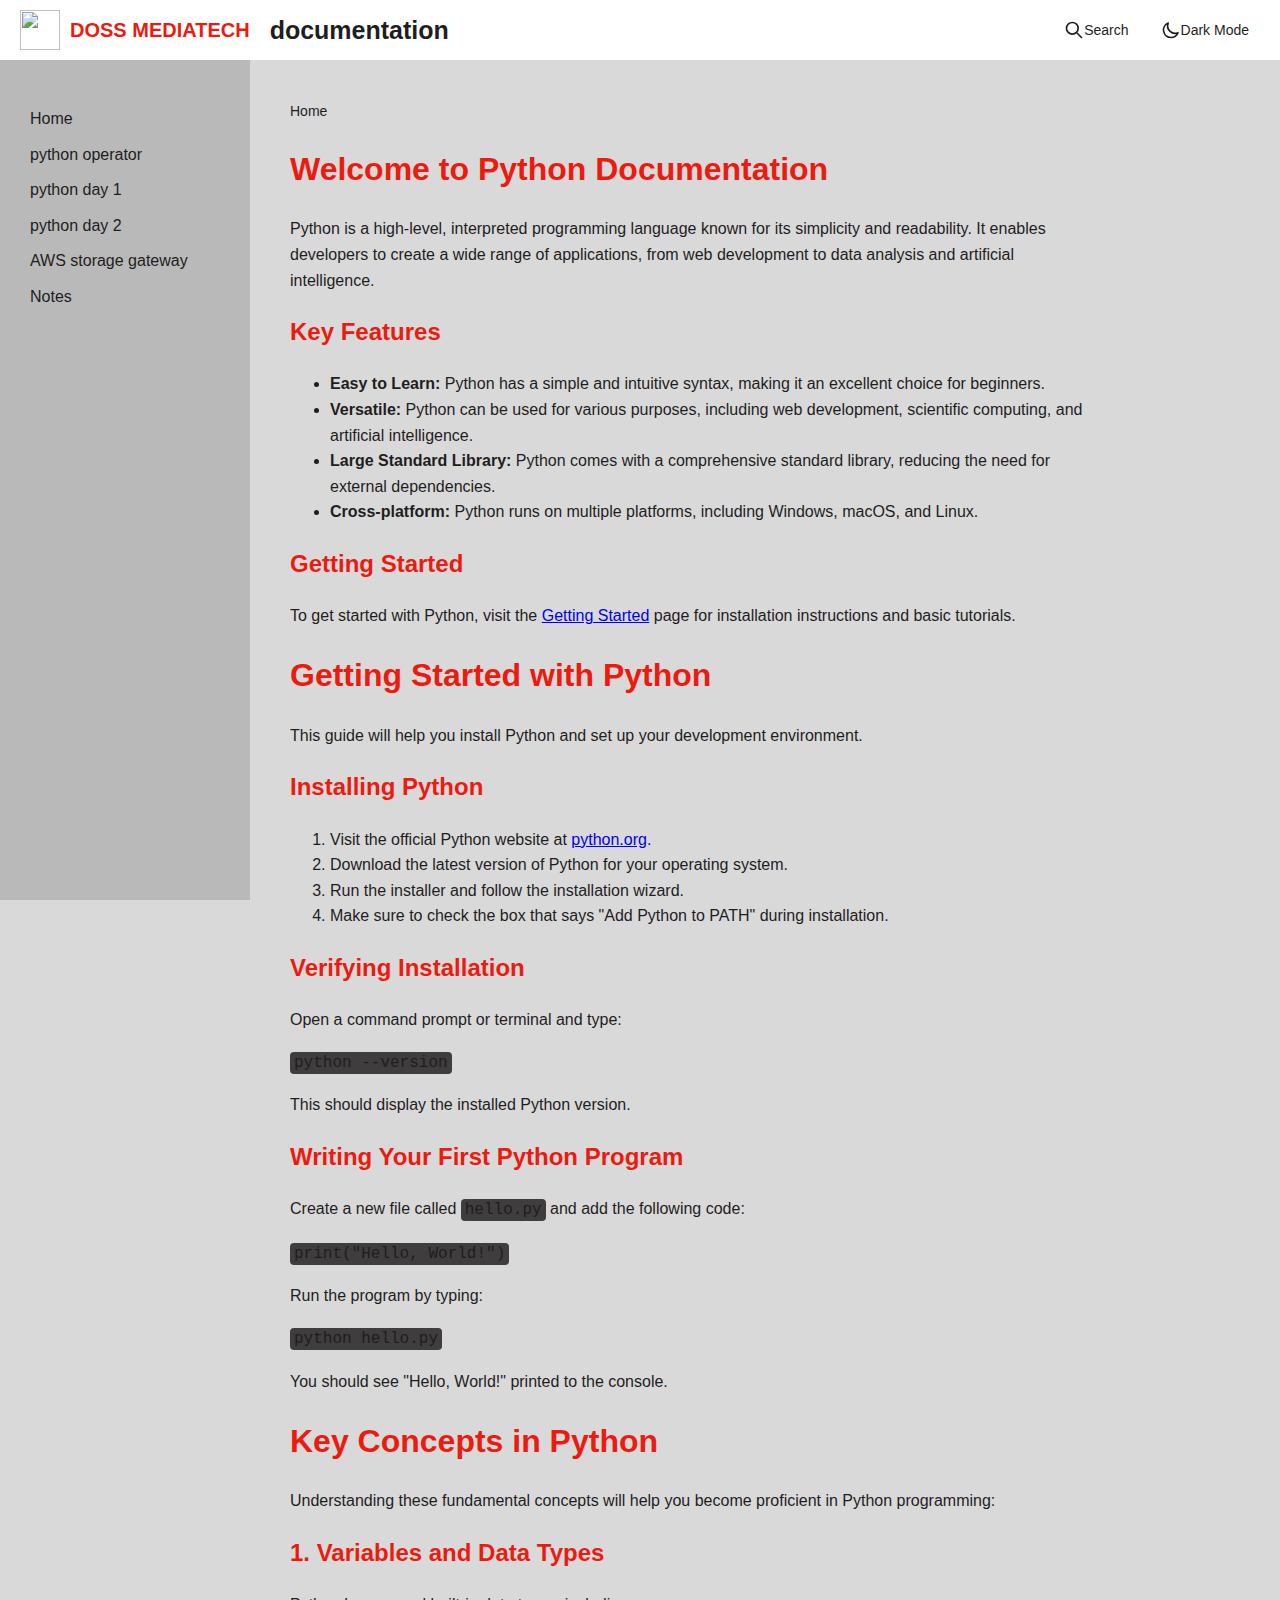
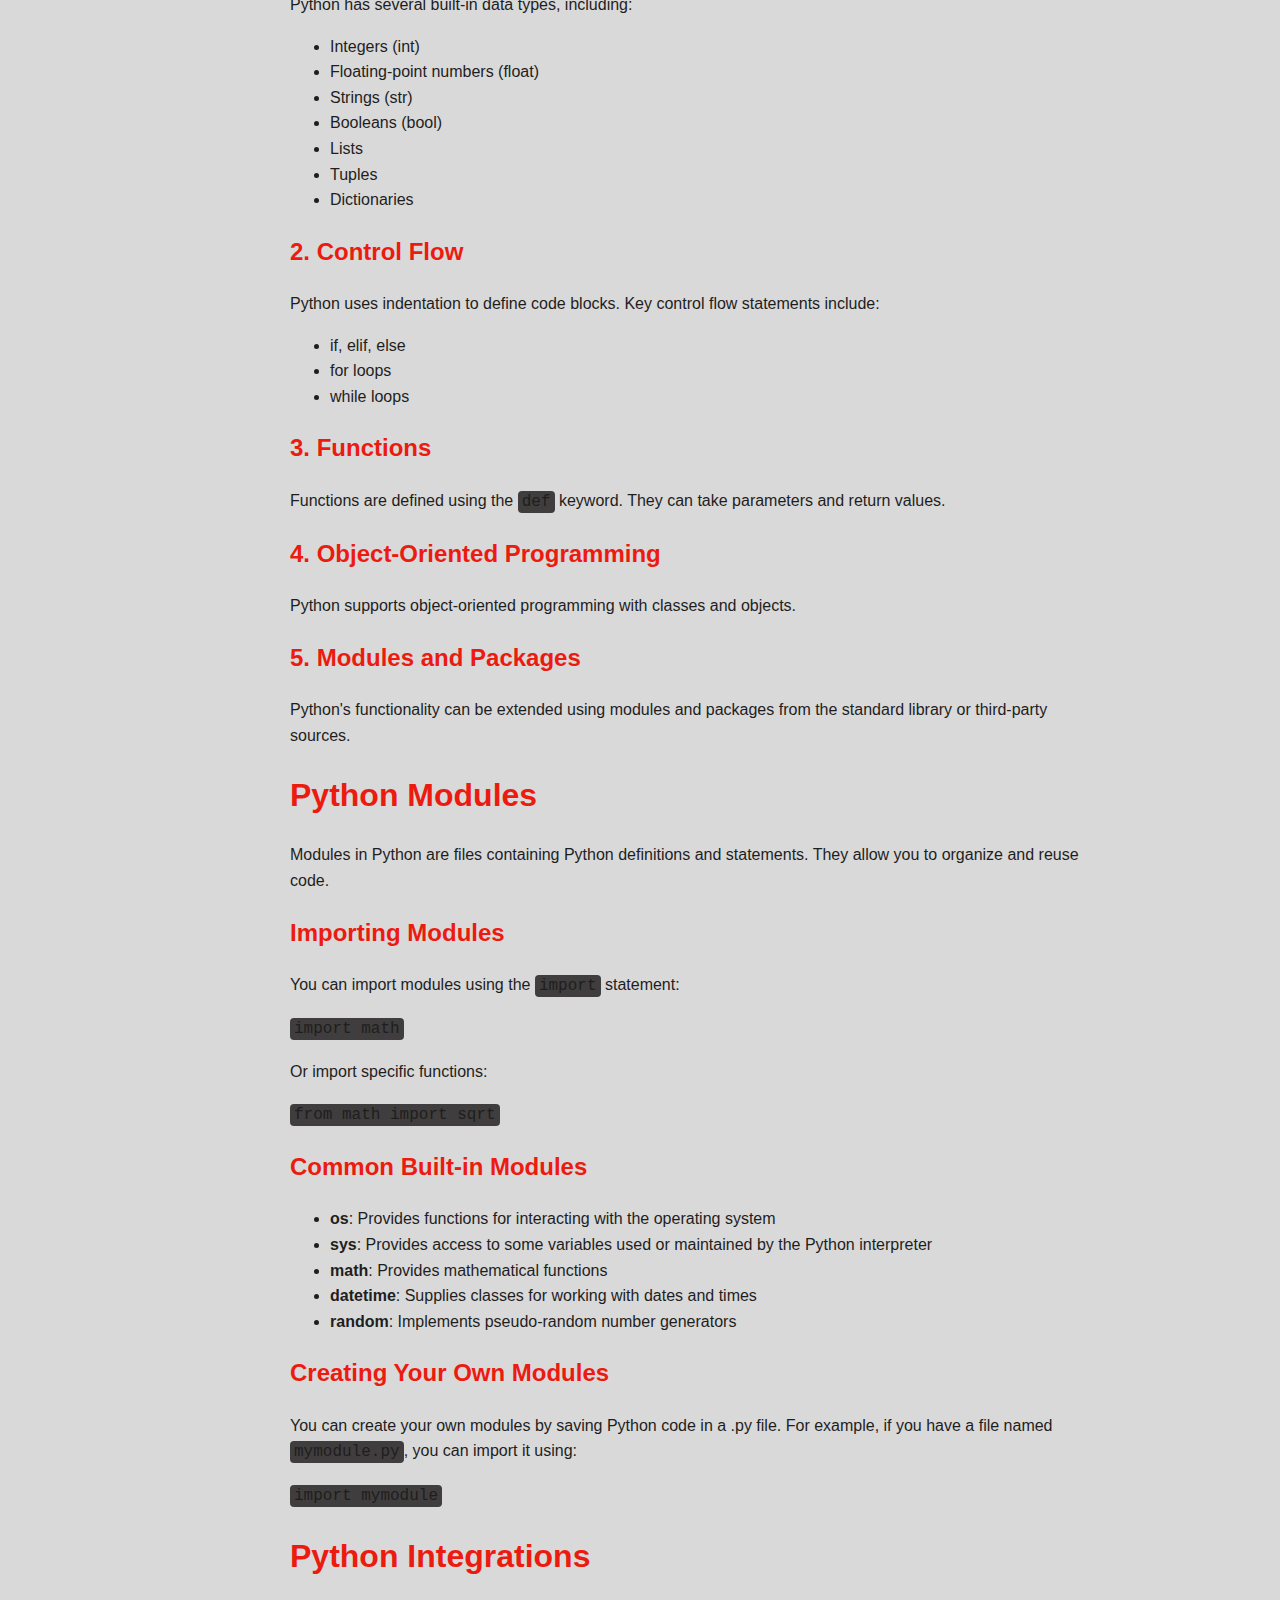
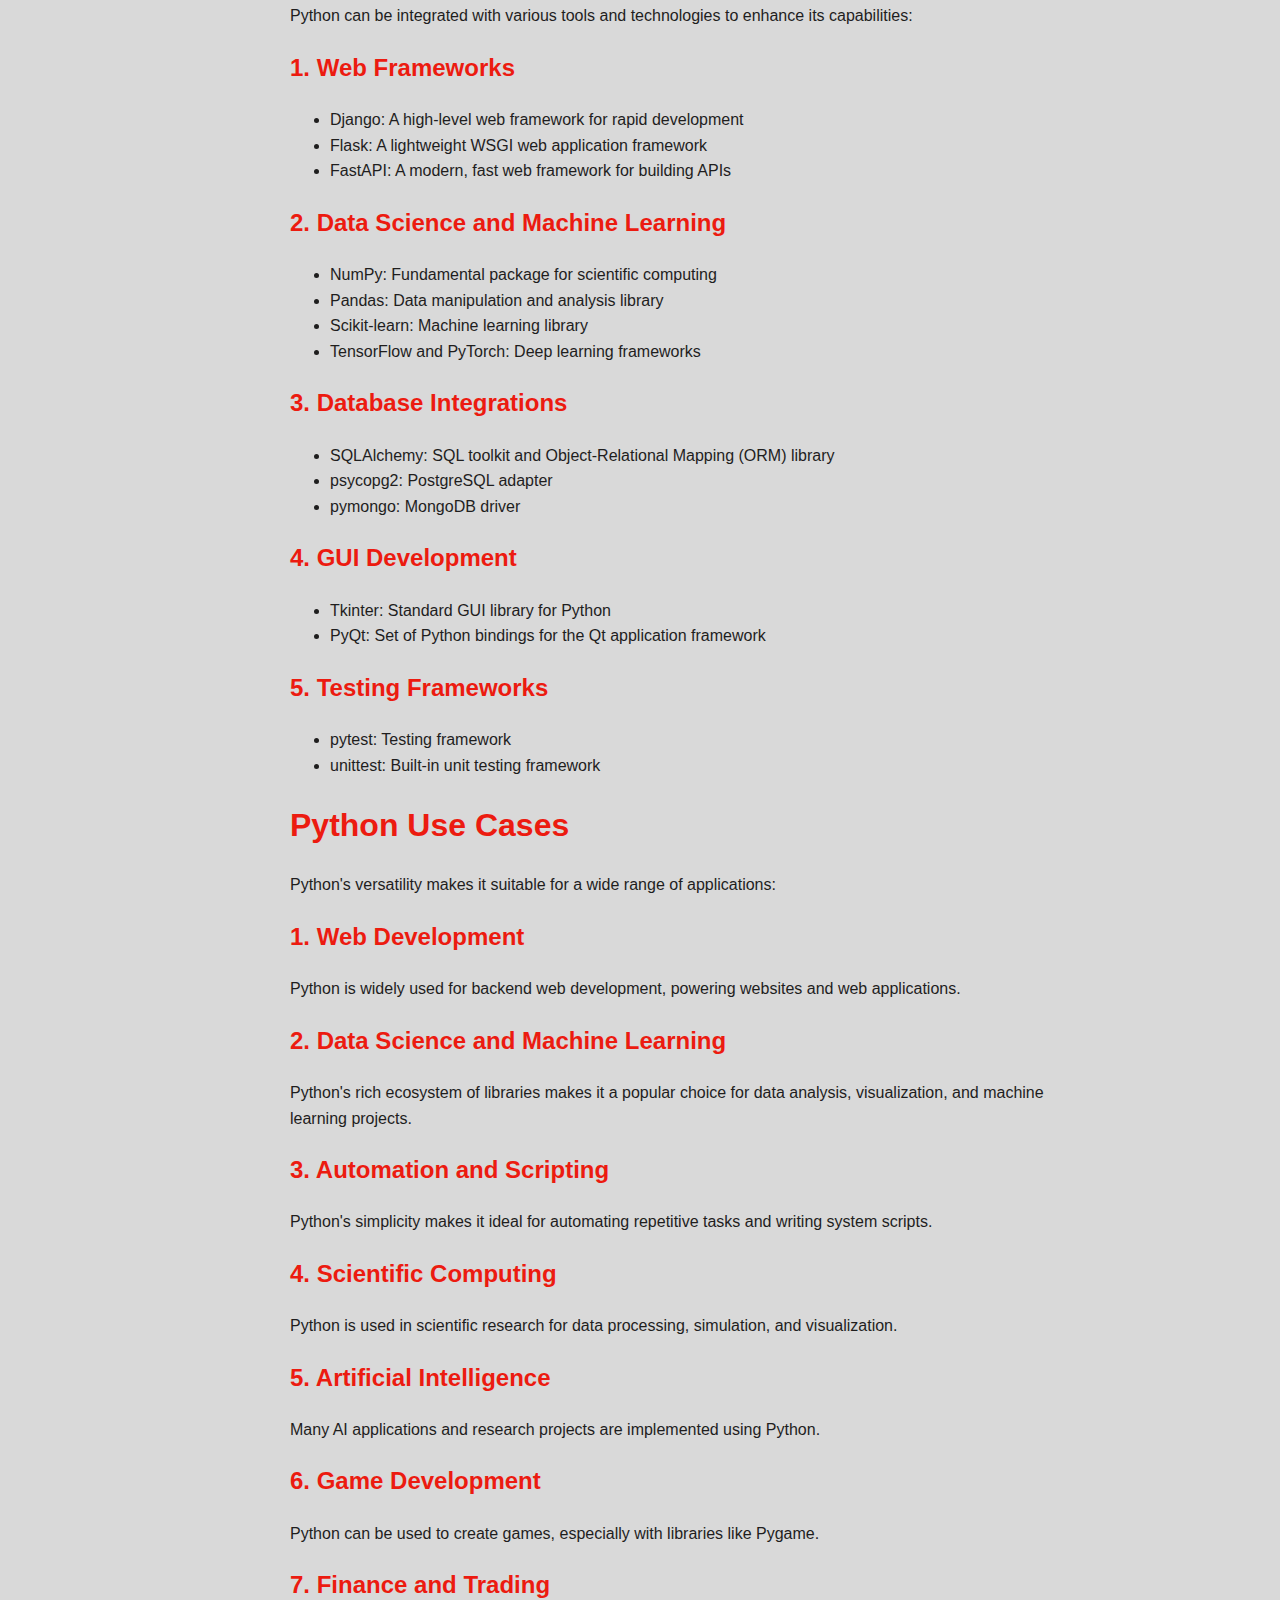
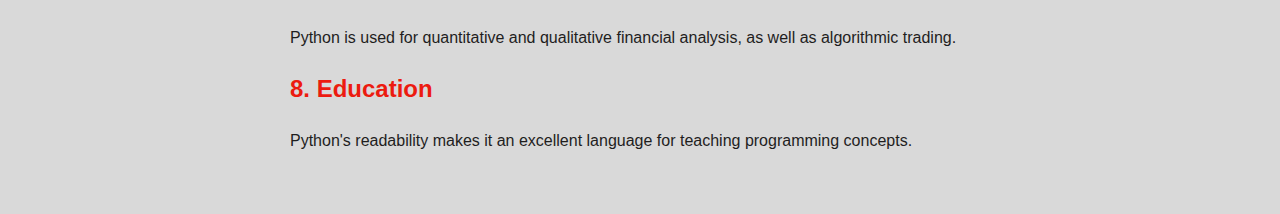
==== doss-docs.html @ 953afba4 "Create doss-docs.html" ====
<!DOCTYPE html>
<html lang="en">
<head>
    <meta charset="UTF-8">
    <meta name="viewport" content="width=device-width, initial-scale=1.0">
    <title>Doss Documentation</title>
    <style>
        :root {
            --primary-color: #ec1b10;
            --background-color: #d9d9d9;
            --text-color: #1f1e1e;
            --sidebar-background: #b9b9b9;
            --faizan-color: #ffffff;
            --sidebar-width: 250px;
            --nav-height: 60px;
            --button-color: #c70a0a;
            --button-hover-color: #45a049;
        }

        .dark-mode {
            --primary-color: #d80e00;
            --background-color: #1a1a1a;
            --text-color: #f0f0f0;
            --sidebar-background: #2a2a2a;
            --faizan-color: #000;
        }

        body {
            font-family: -apple-system, BlinkMacSystemFont, 'Segoe UI', Roboto, Oxygen, Ubuntu, Cantarell, 'Open Sans', 'Helvetica Neue', sans-serif;
            margin: 0;
            padding: 0;
            display: flex;
            color: var(--text-color);
            background-color: var(--background-color);
            line-height: 1.6;
        }

        .sidebar {
            width: var(--sidebar-width);
            height: calc(100vh - var(--nav-height));
            position: fixed;
            top: var(--nav-height);
            left: 0;
            background-color: var(--sidebar-background);
            padding: 30px;
            box-sizing: border-box;
            overflow-y: auto;
        }

        .sidebar::-webkit-scrollbar {
            width: 8px;
        }

        .sidebar::-webkit-scrollbar-track {
            background: var(--sidebar-background);
        }

        .sidebar::-webkit-scrollbar-thumb {
            background-color: var(--primary-color);
            border-radius: 4px;
        }

        .logo {
            font-size: 24px;
            font-weight: bold;
            margin-bottom: 20px;
            color: var(--primary-color);
        }

        .nav-links {
            list-style-type: none;
            padding: 0;
        }

        .nav-links li {
            margin-bottom: 10px;
        }

        .nav-links a {
            text-decoration: none;
            color: var(--text-color);
        }

        .main-content {
            margin-left: var(--sidebar-width);
            margin-top: var(--nav-height);
            padding: 40px;
            max-width: 800px;
        }

        h1, h2, h3 {
            color: var(--primary-color);
        }

        code {
            background-color: #3f3d3d;
            padding: 2px 4px;
            border-radius: 4px;
            font-family: 'Courier New', Courier, monospace;
        }

        .search-results {
            margin-top: 20px;
        }

        .search-result {
            margin-bottom: 10px;
            padding: 10px;
            background-color: var(--sidebar-background);
            border-radius: 4px;
        }

        .search-result h3 {
            margin: 0 0 5px 0;
        }

        .search-result p {
            margin: 0;
        }

        .navbar {
            position: fixed;
            top: 0;
            left: 0;
            right: 0;
            height: var(--nav-height);
            background-color: var(--faizan-color);
            display: flex;
            align-items: center;
            padding: 0 20px;
            z-index: 1000;
        }

        .navbar-brand {
            font-size: 20px;
            font-weight: bold;
            color: var(--primary-color);
            text-decoration: none;
            display: flex;
            align-items: center;
        }

        .navbar-logo {
            width: 40px;
            height: 40px;
            margin-right: 10px;
        }

        .navbar-topic {
            color: var(--text-color);
            font-size: 25px;
            font-weight: 600;
            margin: 0 0 0 20px;
        }

        .navbar-buttons {
            margin-left: auto;
            display: flex;
            gap: 10px;
        }

        .btn {
            background-color: transparent;
            border: 1px solid var(--faizan-color);
            color: var(--text-color);
            padding: 5px 10px;
            border-radius: 4px;
            cursor: pointer;
            font-size: 14px;
            display: flex;
            align-items: center;
        }

        .btn:hover {
            background-color: var(--background-color);
            color: var(--primary-color);
        }

        .btn svg {
            width: 20px;
            height: 20px;
        }

        .search-container {
            display: flex;
            align-items: center;
        }

        #search-input {
            display: none;
            width: 0;
            padding: 5px;
            border: none;
            border-radius: 4px;
            font-size: 14px;
            transition: width 0.3s ease-in-out;
            background-color: var(--background-color);
            color: var(--text-color);
        }

        #search-input.active {
            display: block;
            width: 200px;
            margin-right: 10px;
        }

        .breadcrumbs {
            margin-bottom: 20px;
            font-size: 14px;
        }

        .breadcrumbs a {
            color: var(--primary-color);
            text-decoration: none;
        }

        .breadcrumbs a:hover {
            text-decoration: underline;
        }

        /* New styles for Notes page */
        .notes-container {
            display: grid;
            grid-template-columns: repeat(auto-fill, minmax(200px, 1fr));
            gap: 20px;
        }

        .note-item {
            background-color: var(--sidebar-background);
            border-radius: 4px;
            padding: 15px;
            cursor: pointer;
            transition: background-color 0.3s;
        }

        .note-item:hover {
            background-color: var(--primary-color);
            color: var(--background-color);
        }

        .note-item h3 {
            margin: 0 0 10px 0;
            font-size: 16px;
        }

        .note-item p {
            margin: 0;
            font-size: 14px;
        }

        .back-button {
            display: inline-block;
            margin-bottom: 20px;
            padding: 5px 10px;
            background-color: var(--primary-color);
            color: var(--background-color);
            text-decoration: none;
            border-radius: 4px;
            font-size: 14px;
        }

        .back-button:hover {
            background-color: var(--background-color);
            color: var(--primary-color);
        }

        .drive-container {
            display: flex;
            flex-direction: column;
            gap: 20px;
        }

        .drive-header {
            display: flex;
            justify-content: space-between;
            align-items: center;
        }

        .upload-btn {
            background-color: var(--primary-color);
            color: var(--background-color);
            border: none;
            padding: 10px 20px;
            border-radius: 4px;
            cursor: pointer;
            font-size: 14px;
        }

        .upload-btn:hover {
            opacity: 0.9;
        }

        .file-list {
            display: grid;
            grid-template-columns: repeat(auto-fill, minmax(200px, 1fr));
            gap: 20px;
        }

        .file-item {
            background-color: var(--sidebar-background);
            border-radius: 4px;
            padding: 15px;
            cursor: pointer;
            transition: background-color 0.3s;
            display: flex;
            flex-direction: column;
            align-items: center;
            text-align: center;
        }

        .file-item:hover {
            background-color: var(--primary-color);
            color: var(--background-color);
        }

        .file-icon {
            font-size: 40px;
            margin-bottom: 10px;
        }

        .file-name {
            font-weight: bold;
            margin-bottom: 5px;
        }

        .file-info {
            font-size: 12px;
            color: var(--text-color);
        }

        .folder-structure {
            margin-bottom: 20px;
        }

        .folder {
            margin-bottom: 10px;
        }

        .folder-name {
            font-weight: bold;
            cursor: pointer;
        }

        .folder-content {
            margin-left: 20px;
            display: none;
        }

        .folder.open .folder-content {
            display: block;
        }
        .imageaws1{
            width: 800px;
        }
        .python-content {
            max-width: 800px;
            margin: 0 auto;
            padding: 20px;
        }

        .code-example {
            margin-bottom: 40px;
            background: var(--sidebar-background);
            border-radius: 8px;
            padding: 20px;
            background-color: var(--sidebar-background);


        }

        .code-block {
            background: #1e1e1e;
            border-radius: 6px;
            padding: 15px;
            margin: 15px 0;
            overflow-x: auto;
        }

        .code-block pre {
            margin: 0;
            color: #fff;
            font-family: 'Courier New', Courier, monospace;
        }

        .code-block code {
            color: #fff;
            background: transparent;
            padding: 0;
        }

        .explanation {
            margin-top: 15px;
        }

        .explanation p {
            margin-top: 0;
        }

        .explanation ul {
            margin-top: 10px;
        }

        .explanation li {
            margin-bottom: 5px;
        }

        .explanation code {
            background: #1e1e1e;
            color: #fff;
            padding: 2px 6px;
            border-radius: 4px;
        }
        .note {
            background: rgba(255, 65, 7, 0.1);
            border-left: 4px solid #fd2323;
            padding: 15px;
            margin-top: 15px;
            border-radius: 4px;
        }

        .note p {
            margin: 0;
            color: var(--text-color);
        }

        .note strong {
            color:var(--primary-color);
        }
        .warning-note {
            background: rgba(255, 87, 34, 0.1);
            border-left: 4px solid #ff5722;
            padding: 15px;
            margin-bottom: 20px;
            border-radius: 4px;
        }

        .warning-note p {
            margin: 0;
            color: var(--text-color);
        }
        .container {
            max-width: 800px;
            margin: 0 auto;
        }

        h1 {
            color: var(--primary-color);
        }

        .input-group {
            display: flex;
            gap: 20px;
            margin-bottom: 20px;
        }

        .input-group label {
            display: block;
            margin-bottom: 5px;
        }

        input[type="number"] {
            width: 100px;
            padding: 5px;
            border: 1px solid var(--sidebar-background);
            border-radius: 4px;
            background-color: var(--background-color);
            color: var(--text-color);
        }

        table {
            width: 100%;
            border-collapse: collapse;
            margin-bottom: 20px;
        }

        th, td {
            border: 1px solid var(--sidebar-background);
            padding: 10px;
            text-align: left;
        }

        th {
            background-color: var(--sidebar-background);
        }

        button {
            background-color: var(--button-color);
            color: white;
            border: none;
            padding: 5px 10px;
            border-radius: 4px;
            cursor: pointer;
        }

        button:hover {
            background-color: var(--button-hover-color);
        }


    </style>
</head>
<body>
    <nav class="navbar">
        <a href="#" class="navbar-brand" id="refresh-link">
            <img src="https://media.licdn.com/dms/image/v2/D4E0BAQHrIyFNvHS6Uw/company-logo_200_200/company-logo_200_200/0/1716388167511/doss_in_logo?e=1740009600&v=beta&t=uHuD0vAGPG1gei7bbekzuvDYJOidBKPA684fG6BC-jc" alt="" class="navbar-logo">
            DOSS MEDIATECH
        </a>
        <h1 class="navbar-topic">documentation</h1>
        <div class="navbar-buttons">
            <div class="search-container">
                <input type="text" id="search-input" placeholder="Search documentation...">
                <button id="search-toggle" class="btn">
                    <svg xmlns="http://www.w3.org/2000/svg" fill="none" viewBox="0 0 24 24" stroke="currentColor">
                        <path stroke-linecap="round" stroke-linejoin="round" stroke-width="2" d="M21 21l-6-6m2-5a7 7 0 11-14 0 7 7 0 0114 0z" />
                    </svg>
                    <span class="sr-only">Search</span>
                </button>
            </div>
            <button id="theme-toggle" class="btn">
                <svg xmlns="http://www.w3.org/2000/svg" fill="none" viewBox="0 0 24 24" stroke="currentColor">
                    <path stroke-linecap="round" stroke-linejoin="round" stroke-width="2" d="M20.354 15.354A9 9 0 018.646 3.646 9.003 9.003 0 0012 21a9.003 9.003 0 008.354-5.646z" />
                </svg>
                <span class="sr-only">Toggle Theme</span>
            </button>
        </div>
    </nav>

    <div class="sidebar">
        <ul class="nav-links">
            <li><a href="#" data-page="home">Home</a></li>
            <li><a href="#" data-page="pythonarth">python operator</a></li>
            <li><a href="#" data-page="python">python day 1</a></li>
            <li><a href="#" data-page="python2">python day 2</a></li>
            <li><a href="#" data-page="AWS-storage-gateway">AWS storage gateway</a></li>
            <li><a href="#" data-page="notes">Notes</a></li>
        </ul>
    </div>

    <div class="main-content">
        <div class="breadcrumbs" id="breadcrumbs"></div>
        <div id="content">
            <h1>Welcome to Python Documentation</h1>
            <p>Python is a high-level, interpreted programming language known for its simplicity and readability. It enables developers to create a wide range of applications, from web development to data analysis and artificial intelligence.</p>
            <h2>Key Features</h2>
            <ul>
                <li><strong>Easy to Learn:</strong> Python has a simple and intuitive syntax, making it an excellent choice for beginners.</li>
                <li><strong>Versatile:</strong> Python can be used for various purposes, including web development, scientific computing, and artificial intelligence.</li>
                <li><strong>Large Standard Library:</strong> Python comes with a comprehensive standard library, reducing the need for external dependencies.</li>
                <li><strong>Cross-platform:</strong> Python runs on multiple platforms, including Windows, macOS, and Linux.</li>
            </ul>
            <h2>Getting Started</h2>
            <p>To get started with Python, visit the <a href="#" data-page="getting-started">Getting Started</a> page for installation instructions and basic tutorials.</p>
        </div>
        <div id="search-results" class="search-results"></div>
    </div>

    <script>
        const searchInput = document.getElementById('search-input');
        const content = document.getElementById('content');
        const searchResults = document.getElementById('search-results');
        const themeToggle = document.getElementById('theme-toggle');
        const searchToggle = document.getElementById('search-toggle');
        const breadcrumbs = document.getElementById('breadcrumbs');

        // Theme toggle functionality
        themeToggle.addEventListener('click', function() {
            document.body.classList.toggle('dark-mode');
            const isDarkMode = document.body.classList.contains('dark-mode');
            localStorage.setItem('darkMode', isDarkMode);
            updateThemeToggleIcon();
        });

        // Check for saved theme preference
        const savedTheme = localStorage.getItem('darkMode');
        if (savedTheme === 'true') {
            document.body.classList.add('dark-mode');
        }
        updateThemeToggleIcon();

        // Search toggle functionality
        searchToggle.addEventListener('click', function() {
            searchInput.classList.toggle('active');
            if (searchInput.classList.contains('active')) {
                searchInput.focus();
                searchToggle.style.display = 'none';
            } else {
                searchInput.value = '';
                content.style.display = 'block';
                searchResults.style.display = 'none';
                searchToggle.style.display = 'flex';
            }
        });

        searchInput.addEventListener('input', function() {
            const searchTerm = this.value.toLowerCase();
            if (searchTerm.length < 3) {
                content.style.display = 'block';
                searchResults.style.display = 'none';
                return;
            }

            const headings = content.querySelectorAll('h1, h2, h3, h4, h5, h6');
            const results = [];

            headings.forEach(heading => {
                const headingText = heading.textContent.toLowerCase();
                if (headingText.includes(searchTerm)) {
                    const nextElement = heading.nextElementSibling;
                    const description = nextElement && nextElement.tagName !== 'H1' && nextElement.tagName !== 'H2' && nextElement.tagName !== 'H3' ? nextElement.textContent : '';
                    results.push({ title: heading.textContent, description: description });
                }
            });

            displaySearchResults(results);
        });

        function displaySearchResults(results) {
            if (results.length === 0) {
                content.style.display = 'block';
                searchResults.style.display = 'none';
                return;
            }

            content.style.display = 'none';
            searchResults.style.display = 'block';
            searchResults.innerHTML = '';

            results.forEach(result => {
                const resultElement = document.createElement('div');
                resultElement.classList.add('search-result');
                resultElement.innerHTML = `
                    <h3>${result.title}</h3>
                    <p>${result.description}</p>
                `;
                searchResults.appendChild(resultElement);
            });
        }

        function updateThemeToggleIcon() {
            const isDarkMode = document.body.classList.contains('dark-mode');
            themeToggle.innerHTML = isDarkMode
                ? '<svg xmlns="http://www.w3.org/2000/svg" fill="none" viewBox="0 0 24 24" stroke="currentColor"><path stroke-linecap="round" stroke-linejoin="round" stroke-width="2" d="M12 3v1m0 16v1m9-9h-1M4 12H3m15.364 6.364l-.707-.707M6.343 6.343l-.707-.707m12.728 0l-.707.707M6.343 17.657l-.707.707M16 12a4 4 0 11-8 0 4 4 0 018 0z" /></svg><span class="sr-only">Light Mode</span>'
                : '<svg xmlns="http://www.w3.org/2000/svg" fill="none" viewBox="0 0 24 24" stroke="currentColor"><path stroke-linecap="round" stroke-linejoin="round" stroke-width="2" d="M20.354 15.354A9 9 0 018.646 3.646 9.003 9.003 0 0012 21a9.003 9.003 0 008.354-5.646z" /></svg><span class="sr-only">Dark Mode</span>';
        }

        // Navigation and breadcrumbs
        const navLinks = document.querySelectorAll('.nav-links a');
        const pages = {
            'home': {
                title: 'Home',
                next: 'python',
                content: `
                    <h1>Welcome to Python Documentation</h1>
                    <p>Python is a high-level, interpreted programming language known for its simplicity and readability. It enables developers to create a wide range of applications, from web development to data analysis and artificial intelligence.</p>
                    <h2>Key Features</h2>
                    <ul>
                        <li><strong>Easy to Learn:</strong> Python has a simple and intuitive syntax, making it an excellent choice for beginners.</li>
                        <li><strong>Versatile:</strong> Python can be used for various purposes, including web development, scientific computing, and artificial intelligence.</li>
                        <li><strong>Large Standard Library:</strong> Python comes with a comprehensive standard library, reducing the need for external dependencies.</li>
                        <li><strong>Cross-platform:</strong> Python runs on multiple platforms, including Windows, macOS, and Linux.</li>
                    </ul>
                    <h2>Getting Started</h2>
                    <p>To get started with Python, visit the <a href="#" data-page="getting-started">Getting Started</a> page for installation instructions and basic tutorials.</p>
                
                    <h1>Getting Started with Python</h1>
                    <p>This guide will help you install Python and set up your development environment.</p>
                    <h2>Installing Python</h2>
                    <ol>
                        <li>Visit the official Python website at <a href="https://www.python.org/downloads/" target="_blank">python.org</a>.</li>
                        <li>Download the latest version of Python for your operating system.</li>
                        <li>Run the installer and follow the installation wizard.</li>
                        <li>Make sure to check the box that says "Add Python to PATH" during installation.</li>
                    </ol>
                    <h2>Verifying Installation</h2>
                    <p>Open a command prompt or terminal and type:</p>
                    <code>python --version</code>
                    <p>This should display the installed Python version.</p>
                    <h2>Writing Your First Python Program</h2>
                    <p>Create a new file called <code>hello.py</code> and add the following code:</p>
                    <code>
                    print("Hello, World!")
                    </code>
                    <p>Run the program by typing:</p>
                    <code>python hello.py</code>
                    <p>You should see "Hello, World!" printed to the console.</p>
                     <h1>Key Concepts in Python</h1>
                    <p>Understanding these fundamental concepts will help you become proficient in Python programming:</p>
                    <h2>1. Variables and Data Types</h2>
                    <p>Python has several built-in data types, including:</p>
                    <ul>
                        <li>Integers (int)</li>
                        <li>Floating-point numbers (float)</li>
                        <li>Strings (str)</li>
                        <li>Booleans (bool)</li>
                        <li>Lists</li>
                        <li>Tuples</li>
                        <li>Dictionaries</li>
                    </ul>
                    <h2>2. Control Flow</h2>
                    <p>Python uses indentation to define code blocks. Key control flow statements include:</p>
                    <ul>
                        <li>if, elif, else</li>
                        <li>for loops</li>
                        <li>while loops</li>
                    </ul>
                    <h2>3. Functions</h2>
                    <p>Functions are defined using the <code>def</code> keyword. They can take parameters and return values.</p>
                    <h2>4. Object-Oriented Programming</h2>
                    <p>Python supports object-oriented programming with classes and objects.</p>
                    <h2>5. Modules and Packages</h2>
                    <p>Python's functionality can be extended using modules and packages from the standard library or third-party sources.</p>
                    
                    <h1>Python Modules</h1>
                    <p>Modules in Python are files containing Python definitions and statements. They allow you to organize and reuse code.</p>
                    <h2>Importing Modules</h2>
                    <p>You can import modules using the <code>import</code> statement:</p>
                    <code>import math</code>
                    <p>Or import specific functions:</p>
                    <code>from math import sqrt</code>
                    <h2>Common Built-in Modules</h2>
                    <ul>
                        <li><strong>os</strong>: Provides functions for interacting with the operating system</li>
                        <li><strong>sys</strong>: Provides access to some variables used or maintained by the Python interpreter</li>
                        <li><strong>math</strong>: Provides mathematical functions</li>
                        <li><strong>datetime</strong>: Supplies classes for working with dates and times</li>
                        <li><strong>random</strong>: Implements pseudo-random number generators</li>
                    </ul>
                    <h2>Creating Your Own Modules</h2>
                    <p>You can create your own modules by saving Python code in a .py file. For example, if you have a file named <code>mymodule.py</code>, you can import it using:</p>
                    <code>import mymodule</code>

                     <h1>Python Integrations</h1>
                    <p>Python can be integrated with various tools and technologies to enhance its capabilities:</p>
                    <h2>1. Web Frameworks</h2>
                    <ul>
                        <li>Django: A high-level web framework for rapid development</li>
                        <li>Flask: A lightweight WSGI web application framework</li>
                        <li>FastAPI: A modern, fast web framework for building APIs</li>
                    </ul>
                    <h2>2. Data Science and Machine Learning</h2>
                    <ul>
                        <li>NumPy: Fundamental package for scientific computing</li>
                        <li>Pandas: Data manipulation and analysis library</li>
                        <li>Scikit-learn: Machine learning library</li>
                        <li>TensorFlow and PyTorch: Deep learning frameworks</li>
                    </ul>
                    <h2>3. Database Integrations</h2>
                    <ul>
                        <li>SQLAlchemy: SQL toolkit and Object-Relational Mapping (ORM) library</li>
                        <li>psycopg2: PostgreSQL adapter</li>
                        <li>pymongo: MongoDB driver</li>
                    </ul>
                    <h2>4. GUI Development</h2>
                    <ul>
                        <li>Tkinter: Standard GUI library for Python</li>
                        <li>PyQt: Set of Python bindings for the Qt application framework</li>
                    </ul>
                    <h2>5. Testing Frameworks</h2>
                    <ul>
                        <li>pytest: Testing framework</li>
                        <li>unittest: Built-in unit testing framework</li>
                    </ul>
                    <h1>Python Use Cases</h1>
                    <p>Python's versatility makes it suitable for a wide range of applications:</p>
                    <h2>1. Web Development</h2>
                    <p>Python is widely used for backend web development, powering websites and web applications.</p>
                    <h2>2. Data Science and Machine Learning</h2>
                    <p>Python's rich ecosystem of libraries makes it a popular choice for data analysis, visualization, and machine learning projects.</p>
                    <h2>3. Automation and Scripting</h2>
                    <p>Python's simplicity makes it ideal for automating repetitive tasks and writing system scripts.</p>
                    <h2>4. Scientific Computing</h2>
                    <p>Python is used in scientific research for data processing, simulation, and visualization.</p>
                    <h2>5. Artificial Intelligence</h2>
                    <p>Many AI applications and research projects are implemented using Python.</p>
                    <h2>6. Game Development</h2>
                    <p>Python can be used to create games, especially with libraries like Pygame.</p>
                    <h2>7. Finance and Trading</h2>
                    <p>Python is used for quantitative and qualitative financial analysis, as well as algorithmic trading.</p>
                    <h2>8. Education</h2>
                    <p>Python's readability makes it an excellent language for teaching programming concepts.</p>
                    `
            },
            'pythonarth': {
                title: 'python operator',
                prev: 'home',
                next: 'python',
                content: `                        
                    `
            },
            'python': {
                title: 'python day 1',
                prev: 'home',
                next: 'python2',
                content: `
                 <h1>In Python day 1, Variables and Data Types
                     </h1>
                <img src="https://scontent.flko9-2.fna.fbcdn.net/v/t39.30808-6/467748937_1225612508664817_2622591441044906851_n.jpg?_nc_cat=101&ccb=1-7&_nc_sid=127cfc&_nc_ohc=hBtt2r3W9PgQ7kNvgGbWJvt&_nc_zt=23&_nc_ht=scontent.flko9-2.fna&_nc_gid=Awc_6Uabv0k5aBuKaqRzQQO&oh=00_AYBJnBSgC7pIPZoee4xuyjY5zC72UQnanqqPRAEerLtPuQ&oe=67415E3A" alt="AWS Storage Gateway Key Features">

                <div class="code-example">
                <h2>Basic Variable Assignment</h2>
                 <div class="code-block">
                     <pre><code>x = 2

y = 4

print(x)  # Output: 2
print(y)  # Output: 4</code></pre>
        </div>
        <div class="explanation">
            <p>In Python, variables are created through simple assignment using the = operator. The data type is automatically inferred:</p>
            <ul>
                <li><code>x</code> is assigned an integer value of 2</li>
                <li><code>y</code> is assigned an integer value of 4</li>
            </ul>
        </div>
    </div>

    <div class="code-example">
        <h2>Different Data Types</h2>
        <div class="code-block">
            <pre><code> a = "python str data type"  # String

 b = 1.3                    # Float

 c = a, b                   # Tuple

print(type(a))  # Output: &lt;class 'str'&gt;
print(type(b))  # Output: &lt;class 'float'&gt;
print(type(c))  # Output: &lt;class 'tuple'&gt;</code></pre>
        </div>
        <div class="explanation">
            <p>Python supports various data types:</p>
            <ul>
                <li><strong>String (str)</strong>: Text data enclosed in quotes</li>
                <li><strong>Float</strong>: Decimal numbers</li>
                <li><strong>Tuple</strong>: Immutable sequence of values</li>
            </ul>
        </div>
    </div>

    <div class="code-example">
        <h2>Memory Management and ID</h2>
        <div class="code-block">
            <pre><code>print(id(x))  

# Every variable stores their data or value in ram with a unique identifier</code></pre>
        </div>
        <div class="explanation">
            <p>The <code>id()</code> function returns the memory address of an object:</p>
            <ul>
                <li>Every object in Python has a unique identifier</li>
                <li>The ID remains constant throughout the lifetime of the object</li>
                <li>Different variables may have the same ID if they reference the same object</li>
            </ul>
        </div>
    </div>
                   <img src="https://scontent.flko9-1.fna.fbcdn.net/v/t39.30808-6/467706121_1225707025322032_5576923721553343005_n.jpg?_nc_cat=103&ccb=1-7&_nc_sid=127cfc&_nc_ohc=lCMo3HoQUE0Q7kNvgHW1oxL&_nc_zt=23&_nc_ht=scontent.flko9-1.fna&_nc_gid=A19c-fe6ykiIE7HcFRseUWF&oh=00_AYDTKvhcTmILH6jeVFk-HE_aIgIaLQ5Oxhef_edQ-ru7Ag&oe=674182D6" alt="AWS Storage Gateway Key Features">

                       <div class="code-example">
        <h2>Python Package Management</h2>
        <div class="warning-note">
            <p><strong>Note:</strong> You may need to restart the kernel to use updated packages.</p>
        </div>
        <div class="code-block">
            <pre><code># Install PyWhatKit package using pip
pip install pywhatkit

# Import the package with an alias
import pywhatkit as pyw

# Use the search function
pyw.search("death note")</code></pre>
        </div>
        <div class="explanation">
            <p>Python's package management system (pip) allows you to install and manage external libraries:</p>
            <ul>
                <li><strong>Package Installation</strong>: Use pip install command to add new packages</li>
                <li><strong>Import Aliases</strong>: Use 'as' keyword to create shorter names for imported modules</li>
                <li><strong>Package Usage</strong>: Access package functions using dot notation</li>
            </ul>
            <div class="note">
                <p><strong>About PyWhatKit:</strong></p>
                <ul>
                    <li>PyWhatKit is a Python library for various automation tasks</li>
                    <li>Provides functions for web searches, WhatsApp automation, and more</li>
                    <li>Documentation available on PyPi website</li>
                </ul>
            </div>
        </div>
    </div>
             
    <div class="code-example">
        <h2>Common Package Management Commands</h2>
        <div class="command-grid">
            <div class="command-card">
                <h3>pip install</h3>
                <div class="code-block">
                    <pre><code>pip install package_name</code></pre>
                </div>
                <p>Installs a new Python package</p>
            </div>
            <div class="command-card">
                <h3>pip uninstall</h3>
                <div class="code-block">
                    <pre><code>pip uninstall package_name</code></pre>
                </div>
                <p>Removes an installed package</p>
            </div>
            <div class="command-card">
                <h3>pip list</h3>
                <div class="code-block">
                    <pre><code>pip list</code></pre>
                </div>
                <p>Shows all installed packages</p>
            </div>
        </div>
    </div> 
                    `
            },
            'python2': {
                title: 'python day 2',
                prev: 'python',
                next: 'AWS-storage-gateway',
                content: `
                 <h1>In Python, day 2
                     </h1>
                <img src="https://scontent.flko9-2.fna.fbcdn.net/v/t39.30808-6/467738880_1225671565325578_8211058130054381835_n.jpg?_nc_cat=101&ccb=1-7&_nc_sid=127cfc&_nc_ohc=Hp0E5I5lwAAQ7kNvgHt8Hho&_nc_zt=23&_nc_ht=scontent.flko9-2.fna&_nc_gid=Aegf_aVzj-_68zQM6tloReT&oh=00_AYAV3oGQCGa1IzUpoye7qP7T-IL1ZLJ0-l7st0va8dPN7g&oe=67417E0F" alt="AWS Storage Gateway Key Features">

                      <div class="code-example">
        <h2>String Operations and Concatenation</h2>
        <div class="code-block">
            <pre><code> y = "faizan"
 
 x = "mohd"
 
 x + y           # String concatenation

 print(x + y)    # Output: mohdfaizan


 z = x + y       # Store concatenated result

 print(type(z))  # Output: &lt;class 'str'&gt;</code></pre>
        </div>
        <div class="explanation">
            <p>Python provides powerful string manipulation capabilities:</p>
            <ul>
                <li><strong>String Assignment</strong>: Strings can be assigned to variables using quotes</li>
                <li><strong>Concatenation</strong>: The + operator joins strings together</li>
                <li><strong>Type Checking</strong>: The type() function confirms the data type is 'str'</li>
            </ul>
            <div class="note">
                <p><strong>Note:</strong> String concatenation creates a new string object in memory.</p>
            </div>
        </div>
    </div>
                   
                <img src="https://scontent.flko9-1.fna.fbcdn.net/v/t39.30808-6/467747093_1225675795325155_2840955229239576559_n.jpg?_nc_cat=103&ccb=1-7&_nc_sid=127cfc&_nc_ohc=pvSpqcEWLvAQ7kNvgGto3yf&_nc_zt=23&_nc_ht=scontent.flko9-1.fna&_nc_gid=Am-WE_3ccRd36mJlE32b2dM&oh=00_AYC925PPa_orr4Dk0XFdmfj0V_7xR3QQt3ql-3moFqqgCg&oe=6741803D" alt="AWS Storage Gateway Key Features">
  
    <div class="code-example">
        <h2>List Operations in Python (CRUD)</h2>
        <div class="code-block">
            <pre><code># Create a list of friends

myFriends = ["mr.a", "mr.b", "mr.c", "mr.d"]
print(myFriends)  # Output: ['mr.a', 'mr.b', 'mr.c', 'mr.d']
</div>
<div class="code-block">
    <pre><code># Remove an element

myFriends.remove("mr.d")
print(myFriends)  # Output: ['mr.a', 'mr.b', 'mr.c']

</div>
        <div class="code-block">
            <pre><code># Create a list with numbers

list1 = [123, "123"]
print(type(list1))  # Output: &lt;class 'list'&gt;
print(len(list1))   # Output: 2

</div>
        <div class="code-block">
            <pre><code># Create a longer list

list2 = ["mr.a", "mr.a", "mr.a", "mr.a", "mr.a", "mr.a", "mr.a", "mr.a"]
print(len(list2))   # Output: 8

</div>
        <div class="code-block">
            <pre><code># List indexing and type conversion

print(list1[1])     # Output: '123' (string)
print(list1[0])     # Output: 123 (integer)

</div>
        <div class="code-block">
            <pre><code># Append to list

list1.append(1)
print(list1)        # Output: [123, '123', 1]</code></pre>
        </div>
        <div class="explanation">
            <p>Python lists are versatile data structures that support CRUD operations (Create, Read, Update, Delete):</p>
            <ul>
                <li><strong>Create</strong>: Lists are created using square brackets []</li>
                <li><strong>Read</strong>: Access elements using index (e.g., list1[0])</li>
                <li><strong>Update</strong>: Modify elements directly or using methods like append()</li>
                <li><strong>Delete</strong>: Remove elements using the remove() method</li>
            </ul>
            <div class="note">
                <p><strong>Key Points:</strong></p>
                <ul>
                    <li>Lists can contain mixed data types (numbers, strings, etc.)</li>
                    <li>List indices start at 0</li>
                    <li>len() function returns the number of elements in a list</li>
                    <li>append() adds an element to the end of the list</li>
                </ul>
            </div>
        </div>
    </div>

    <div class="code-example">
        <h2>List Methods and Properties</h2>
                <h3>append()</h3>
                <p>Adds an element to the end of the list</p>
                <div class="code-block">
                    <pre><code>list1.append(1)  # Adds 1 to the end</code></pre>
                </div>
            
                <h3>remove()</h3>
                <p>Removes the first occurrence of a specified value</p>
                <div class="code-block">
                    <pre><code>myFriends.remove("mr.d")  # Removes "mr.d"</code></pre>
                </div>
            
                <h3>len()</h3>
                <p>Returns the number of elements in the list</p>
                <div class="code-block">
                    <pre><code>len(myFriends)  # Returns list length</code></pre>
                </div>
            </div>
        </div>
    </div>
   `
            },
            
            'AWS-storage-gateway': {
                title: 'AWS-storage-gateway',
                prev: 'getting-started',
                next: 'notes',
                content: `

                <h1>Introducing AWS Storage Gateway</h1>
                <img src="https://digitalcloud.training/wp-content/uploads/2022/01/AWS-Storage-Gateway.jpg?update_image_id_1689047180?height=150&width=300" alt="AWS Storage Gateway Overview">
                <p>The AWS Storage Gateway service links on-premises software appliances with cloud storage, ensuring a smooth and secure connection to AWS's cloud storage infrastructure. It's a hybrid cloud storage solution that extends on-premises storage capabilities into the cloud, allowing for nearly limitless storage space. The service simplifies storage management and cuts costs for essential hybrid cloud storage scenarios, such as transferring backups to the cloud, utilizing on-premises file shares supported by cloud storage, and accessing data in AWS with minimal delay for on-premises applications.</p>
                <p>To support these use cases, the service provides four different types of gateways — Tape Gateway, Amazon S3 File Gateway, Amazon FSx File Gateway, and Volume Gateway that seamlessly connect on-premises applications to cloud storage, caching data locally for low-latency access.</p>

                <h2>Key Features</h2>
                <iframe width="560" height="315" src="https://www.youtube.com/embed/XXQNXwx8nfE?si=9sl3aWVb1nkhBQOf" title="YouTube video player" frameborder="0" allow="accelerometer; autoplay; clipboard-write; encrypted-media; gyroscope; picture-in-picture; web-share" referrerpolicy="strict-origin-when-cross-origin" allowfullscreen></iframe>
                <h3>Overview</h3>
                <p>Storage Gateway offers a quick and straightforward setup, allowing seamless integration with your current setups and easy access to AWS Storage. It delivers a uniform management experience through the AWS Management Console, covering both on-premises gateways and AWS services like Amazon CloudWatch, AWS CloudTrail, IAM, and KMS for monitoring, managing, and securing your data. It's designed to help you cut costs and minimize the hassles of scaling and maintaining on-premises storage solutions.</p>

                <h3>Standard Storage Protocols</h3>
                <p>Storage Gateway enables seamless integration with your on-premises production or backup systems through NFS, SMB, iSCSI, or iSCSI-VTL, facilitating an effortless shift to AWS Cloud storage without modifying existing applications. It provides protocol conversion and device emulation, allowing access to block data on volumes managed by Storage Gateway via Amazon S3, file storage as native S3 objects, or within fully managed cloud file shares via Amazon FSx for Windows File Server. It also supports virtual tape backups stored online in a virtual tape library backed by S3, or archived in Amazon S3 Glacier and Amazon S3 Glacier Deep Archive tiers.</p>

                <h3>Fully Managed Cache</h3>
                <img src="/placeholder.svg?height=150&width=300" alt="AWS Storage Gateway Key Features">
                <p>The local gateway appliance maintains a cache of recently written or read data so your applications can have low-latency access to data that is stored durably in AWS. The gateways use a read-through and write-back cache, committing data locally, acknowledging the write operations, and then asynchronously copying data to AWS, reducing application latency.</p>

                <h3>Optimized and Secure Data Transfer</h3>
                <img src="/placeholder.svg?height=150&width=300" alt="AWS Storage Gateway Key Features">
                <p>AWS Storage Gateway ensures the secure transfer of your data, offering SSL encryption for data in transit between your gateway appliance and AWS. It provides comprehensive protection for customer data, from the enterprise network to AWS storage. The service includes robust security features, access controls, and compliances, addressing the security needs of enterprise customers. It also provides FIPS 140-2 compliant endpoints within AWS GovCloud regions.</p>

                <h3>High Availability on VMware</h3>
                <img src="/placeholder.svg?height=150&width=300" alt="AWS Storage Gateway Key Features">
                <p>The AWS Storage Gateway ensures high availability within VMware environments by utilizing health checks in conjunction with VMware vSphere High Availability (VMware HA). This setup enables the Storage Gateway to swiftly recover from the majority of service interruptions—typically in less than 60 seconds—whether it's implemented on-premises or in the VMware Cloud on AWS. It safeguards storage operations from a range of issues, including hardware, hypervisor, and network failures, as well as storage and software errors like connection timeouts and inaccessible file shares or volumes.</p>

                <h2>Gateway Types</h2>
                <img src="https://d2908q01vomqb2.cloudfront.net/e1822db470e60d090affd0956d743cb0e7cdf113/2020/05/04/SGW-family.png?" alt="AWS Storage Gateway Types"  class="imageaws1">
                
                <h3>Amazon S3 File Gateway</h3>
                <img src="https://d2908q01vomqb2.cloudfront.net/e1822db470e60d090affd0956d743cb0e7cdf113/2020/08/31/File-Gateway-store-and-access-objects-in-Amazon-S3-from-file-based-applications-with-local-caching.png?" alt="AWS Storage Gateway Key Features"  class="imageaws1">
                <p>The Amazon S3 File Gateway offers a file-based interface, allowing the storage of files as S3 objects via NFS and SMB protocols. Files can be accessed through NFS and SMB from a data center or Amazon EC2, or directly as S3 objects. It preserves POSIX metadata in S3's user-metadata. Once in S3, objects can be handled as typical S3 objects, with bucket policies like lifecycle management and Cross-Region Replication applicable. The gateway also logs SMB file share activities to Amazon CloudWatch for auditing.</p>
                <p>Amazon S3 File Gateway is useful for backing up local file data to S3, including databases like Microsoft SQL Server and Oracle, and supports hybrid cloud workflows, enabling local data to be used by AWS services for tasks like machine learning and analytics.</p>

                <h3>Tape Gateway</h3>
                <img src="https://d1.awsstatic.com/cloud-storage/tape-gateway-diagram.4b6ca2b4e3f97d4df7988544400ae91424503248.png?" alt="AWS Storage Gateway Key Features"  class="imageaws1">
                <p>Tape Gateway offers a virtual tape library (VTL) with iSCSI-based virtual tape drives and media changers for on-premises backup applications. It supports most leading backup applications, allowing continuation of tape-based backup processes. Virtual tapes are stored in Amazon S3, with automatic creation of new tapes, easing management and AWS integration.</p>
                <p>The VTL interface reduces costs related to physical tape infrastructure, maintenance contracts, and media. Costs are based on used capacity, with scalability for growing needs. For large-scale data migration, AWS Snowball Edge Storage Optimized devices can transfer physical tape data to S3 Glacier, optimizing long-term storage expenses. Virtual tapes in AWS are accessible via Tape Gateway, either in AWS or locally, eliminating the need for offsite storage and manual media migration.</p>

                <h3>Volume Gateway</h3>
                <img src="https://d1.awsstatic.com/cloud-storage/volume-gateway-diagram.eedd58ab3fb8a5dcae088622b5c1595dac21a04b.png?" alt="AWS Storage Gateway Key Features" class="imageaws1">
                <p>Volume Gateway offers block storage volumes for your applications via the iSCSI protocol. These volumes can be backed up asynchronously as snapshots, which are then stored in the cloud as Amazon EBS snapshots. Backups of on-premises Volume Gateway volumes can be done through the service's native snapshot scheduler or the AWS Backup service, with backups stored as Amazon EBS snapshots in AWS. These are incremental backups that only capture changed blocks, and the storage for these snapshots is compressed to reduce charges.</p>
                <p>Many customers opt for Volume Gateway for backing up local applications, disaster recovery through EBS Snapshots, or Cached Volume Clones. The integration of Volume Gateway with AWS Backup allows the protection of on-premises applications using Storage Gateway volumes. AWS Backup facilitates the backup and restoration of both cached and stored volumes. Combining AWS Backup with Volume Gateway streamlines backup management, decreases operational workload, and aids in fulfilling compliance obligations.</p>

                <h2>Storage Gateway Deployment Options</h2>
                
                <iframe width="560" height="315" src="https://www.youtube.com/embed/QaCfOatTIDA?si=l_n7i83iHlrI4GbE" title="YouTube video player" frameborder="0" allow="accelerometer; autoplay; clipboard-write; encrypted-media; gyroscope; picture-in-picture; web-share" referrerpolicy="strict-origin-when-cross-origin" allowfullscreen></iframe>
                <p>AWS Storage Gateway is a hybrid cloud service that is fully managed, encompassing both cloud and on-premises components. It offers flexible deployment options to meet your infrastructure needs: as a virtual machine on VMware ESXi, Microsoft Hyper-V, or Linux KVM; as an on-premises hardware appliance; as a VM in VMware Cloud on AWS; or as an AMI on Amazon EC2.</p>
                <p>The service provides public, Amazon VPC, and FIPS endpoints, allowing you to deploy and connect your gateway to Storage Gateway in a way that aligns with your networking and security preferences. Connections to the service can be made via the public internet or AWS Direct Connect.</p>
                `
            },
            'notes': {
                title: 'Notes',
                prev: 'AWS-storage-gateway',
                content: `
                    <a href="#" class="back-button" data-page="home">Back to Home</a>
                    <h1>Notes</h1>
                    <p>Here you can view and open all files stored in your Google Drive.</p>
                    <div class="notes-container">
                        <div class="note-item">
                            <h3>Project Ideas</h3>
                            <p>Last modified: 2023-05-15</p>
                        </div>
                        <div class="note-item">
                            <h3>Meeting Minutes</h3>
                            <p>Last modified: 2023-05-14</p>
                        </div>
                        <div class="note-item">
                            <h3>Python Cheat Sheet</h3>
                            <p>Last modified: 2023-05-13</p>
                        </div>
                        <div class="note-item">
                            <h3>To-Do List</h3>
                            <p>Last modified: 2023-05-12</p>
                        </div>
                    </div>
                `
            }
        };
        pages['notes'] = {
            title: 'Google Drive',
            prev: 'use-cases',
            content: `
                <a href="#" class="back-button" data-page="home">Back to Home</a>
                <h1>Google Drive</h1>
                <div class="drive-container">
                    <div class="drive-header">
                        <p>Access and manage your files stored in Google Drive.</p>
                        <button class="upload-btn">Upload File</button>
                    </div>
                    <div class="folder-structure">
                        <div class="folder">
                            <div class="folder-name">📁 My Projects</div>
                            <div class="folder-content">
                                <div class="folder">
                                    <div class="folder-name">📁 Python</div>
                                    <div class="folder-content">
                                        <div>📄 hello_world.py</div>
                                        <div>📄 data_analysis.ipynb</div>
                                    </div>
                                </div>
                                <div>📄 project_ideas.txt</div>
                            </div>
                        </div>
                        <div class="folder">
                            <div class="folder-name">📁 Documents</div>
                            <div class="folder-content">
                                <div>📄 resume.pdf</div>
                                <div>📄 meeting_notes.docx</div>
                            </div>
                        </div>
                    </div>
                    <div class="file-list">
                        <div class="file-item">
                            <div class="file-icon">📄</div>
                            <div class="file-name">hello_world.py</div>
                            <div class="file-info">Python • 1 KB</div>
                        </div>
                        <div class="file-item">
                            <div class="file-icon">📊</div>
                            <div class="file-name">data_analysis.ipynb</div>
                            <div class="file-info">Jupyter Notebook • 2.5 MB</div>
                        </div>
                        <div class="file-item">
                            <div class="file-icon">📝</div>
                            <div class="file-name">project_ideas.txt</div>
                            <div class="file-info">Text • 4 KB</div>
                        </div>
                        <div class="file-item">
                            <div class="file-icon">📄</div>
                            <div class="file-name">resume.pdf</div>
                            <div class="file-info">PDF • 500 KB</div>
                        </div>
                        <div class="file-item">
                            <div class="file-icon">📄</div>
                            <div class="file-name">meeting_notes.docx</div>
                            <div class="file-info">Word • 250 KB</div>
                        </div>
                    </div>
                </div>
            `
        };

        function updateContent(page) {
            content.innerHTML = pages[page].content;
            updateBreadcrumbs(page);
        }

        function updateBreadcrumbs(page) {
            const path = ['Home'];
            if (page !== 'home') {
                path.push(pages[page].title);
            }
            breadcrumbs.innerHTML = path.map((item, index) => 
                index === path.length - 1 ? item : `<a href="#" data-page="${item.toLowerCase()}">${item}</a> > `
            ).join('');
        }

        navLinks.forEach(link => {
            link.addEventListener('click', function(e) {
                e.preventDefault();
                const page = this.getAttribute('data-page');
                updateContent(page);
            });
        });

        breadcrumbs.addEventListener('click', function(e) {
            if (e.target.tagName === 'A') {
                e.preventDefault();
                const page = e.target.getAttribute('data-page');
                updateContent(page);
            }
        });

        content.addEventListener('click', function(e) {
            if (e.target.classList.contains('back-button')) {
                e.preventDefault();
                const page = e.target.getAttribute('data-page');
                updateContent(page);
            }
        });
        content.addEventListener('click', function(e) {
            if (e.target.classList.contains('folder-name')) {
                e.target.parentElement.classList.toggle('open');
            }
        });

        // Initialize with home page
        updateContent('home');

        // Refresh page when clicking on Python Docs text
        document.getElementById('refresh-link').addEventListener('click', function(e) {
            e.preventDefault();
            window.location.reload();
        });

        const operators = [
            { symbol: '+', name: 'Addition', operation: (x, y) => x + y },
            { symbol: '-', name: 'Subtraction', operation: (x, y) => x - y },
            { symbol: '*', name: 'Multiplication', operation: (x, y) => x * y },
            { symbol: '/', name: 'Division', operation: (x, y) => y !== 0 ? x / y : 'Cannot divide by zero' },
            { symbol: '%', name: 'Modulus', operation: (x, y) => y !== 0 ? x % y : 'Cannot divide by zero' },
            { symbol: '**', name: 'Exponentiation', operation: (x, y) => x ** y },
            { symbol: '//', name: 'Floor division', operation: (x, y) => y !== 0 ? Math.floor(x / y) : 'Cannot divide by zero' }
        ];

        function createArithmeticTable() {
            const tableHTML = `
                    <div class="container">
        <h1>Python Arithmetic Operators</h1>
        <p>Arithmetic operators are used with numeric values to perform common mathematical operations.</p>
                        <div class="code-example">
        <h2>Python Arithmetic Operators Examples</h2>
        <div class="code-block">
           <pre><code>x = 2
y = 4

# Addition
result = x + y  # 6

# Subtraction
result = x - y  # -2

# Multiplication
result = x * y  # 8

# Division
result = x / y  # 0.5

# Modulus
result = x % y  # 2

# Exponentiation
result = x ** y  # 16

# Floor division
result = x // y  # 0
</div>
</div>
                <div class="input-group">
                    <div>
                        <label for="x">Value for x:</label>
                        <input type="number" id="x" value="0">
                    </div>
                    <div>
                        <label for="y">Value for y:</label>
                        <input type="number" id="y" value="0">
                    </div>
                </div>
                <table id="operatorsTable">
                    <thead>
                        <tr>
                            <th>Operator</th>
                            <th>Name</th>
                            <th>Example</th>
                            <th>Try it</th>
                            <th>Result</th>
                        </tr>
                    </thead>
                    <tbody>
                        ${operators.map(({ symbol, name }) => `
                            <tr>
                                <td>${symbol}</td>
                                <td>${name}</td>
                                <td>x ${symbol} y</td>
                                <td><button onclick="calculate('${symbol}')">Try it →</button></td>
                                <td id="result-${symbol}">-</td>
                            </tr>
                        `).join('')}
                    </tbody>
                </table>

            `;
            return tableHTML;
        }

        function calculate(symbol) {
            const x = parseFloat(document.getElementById('x').value) || 0;
            const y = parseFloat(document.getElementById('y').value) || 0;
            const operator = operators.find(op => op.symbol === symbol);
            if (operator) {
                const result = operator.operation(x, y);
                document.getElementById(`result-${symbol}`).textContent = result;
            }
        }

        // Modify the existing pages object to include the arithmetic table
        pages['pythonarth'] = {
            title: 'Python Operators',
            prev: 'home',
            next: 'python',
            content: createArithmeticTable()
        };
    </script>
    
</body>
</html>
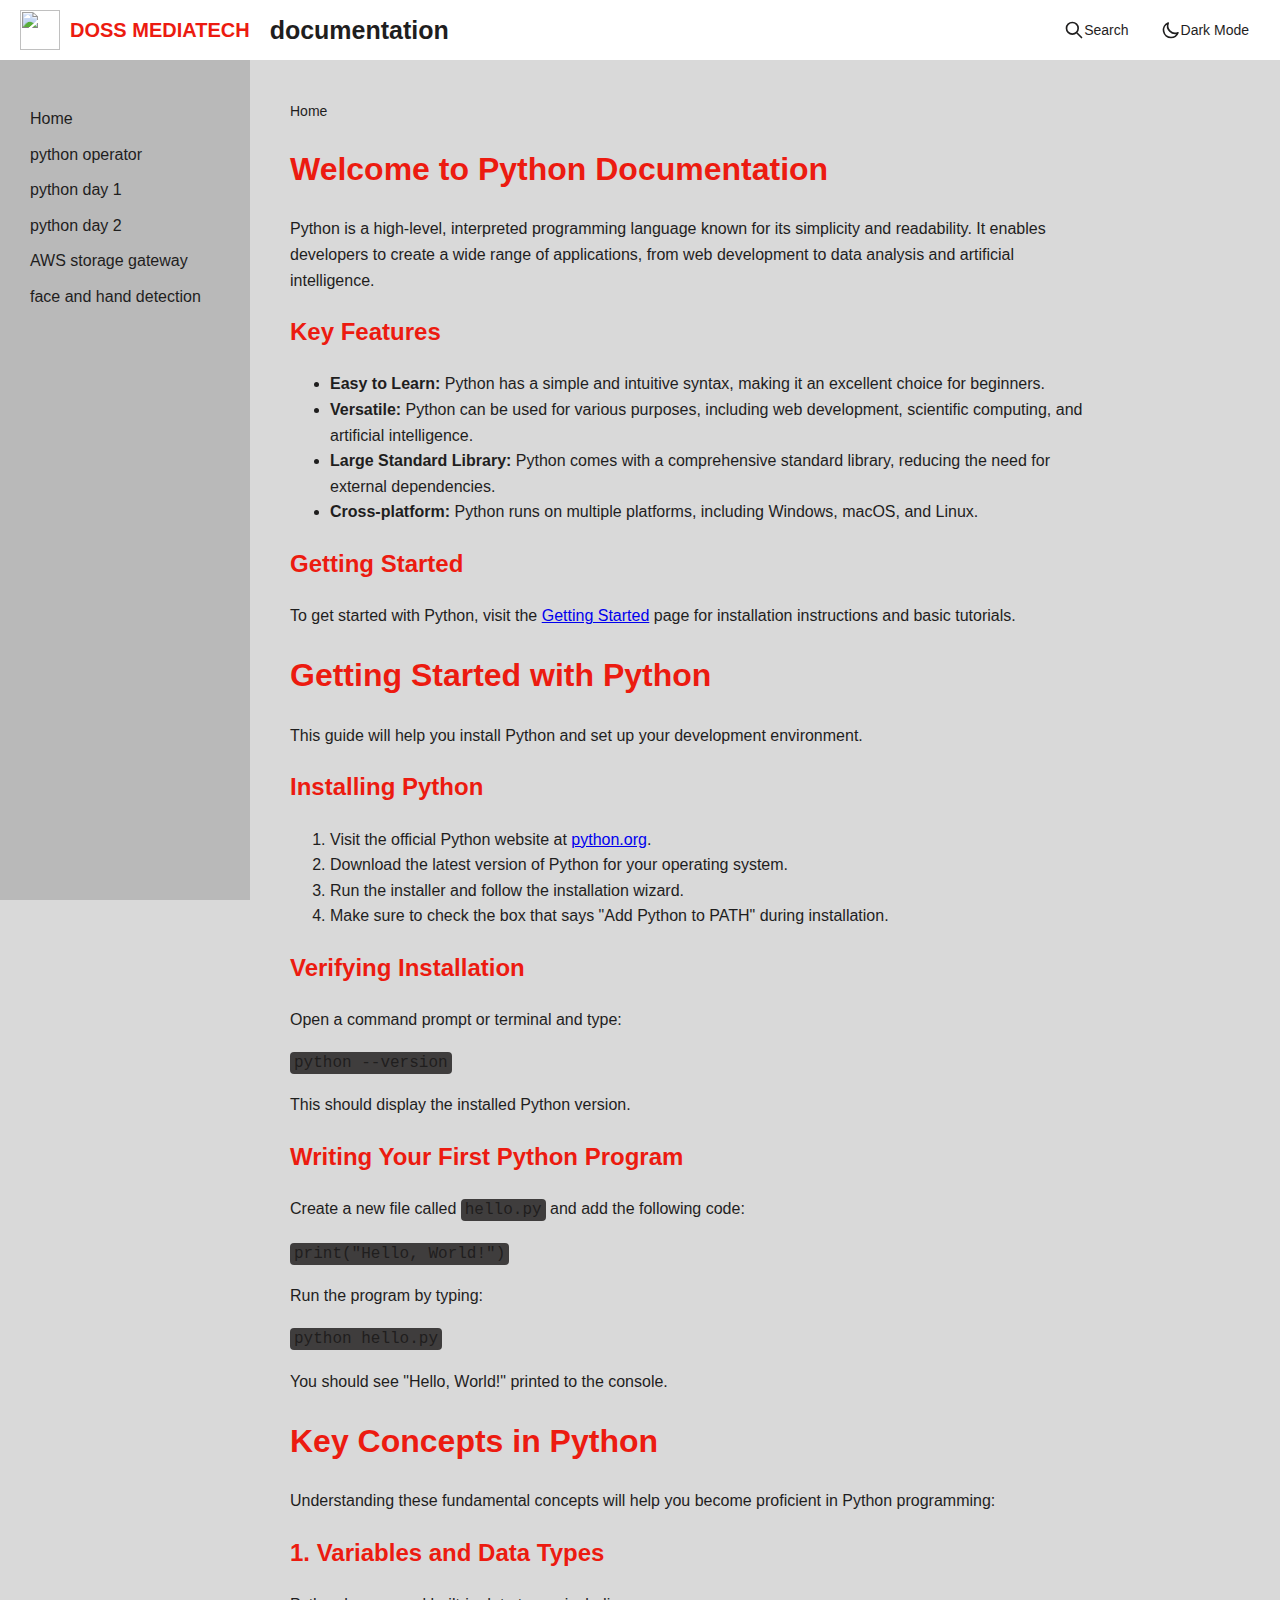
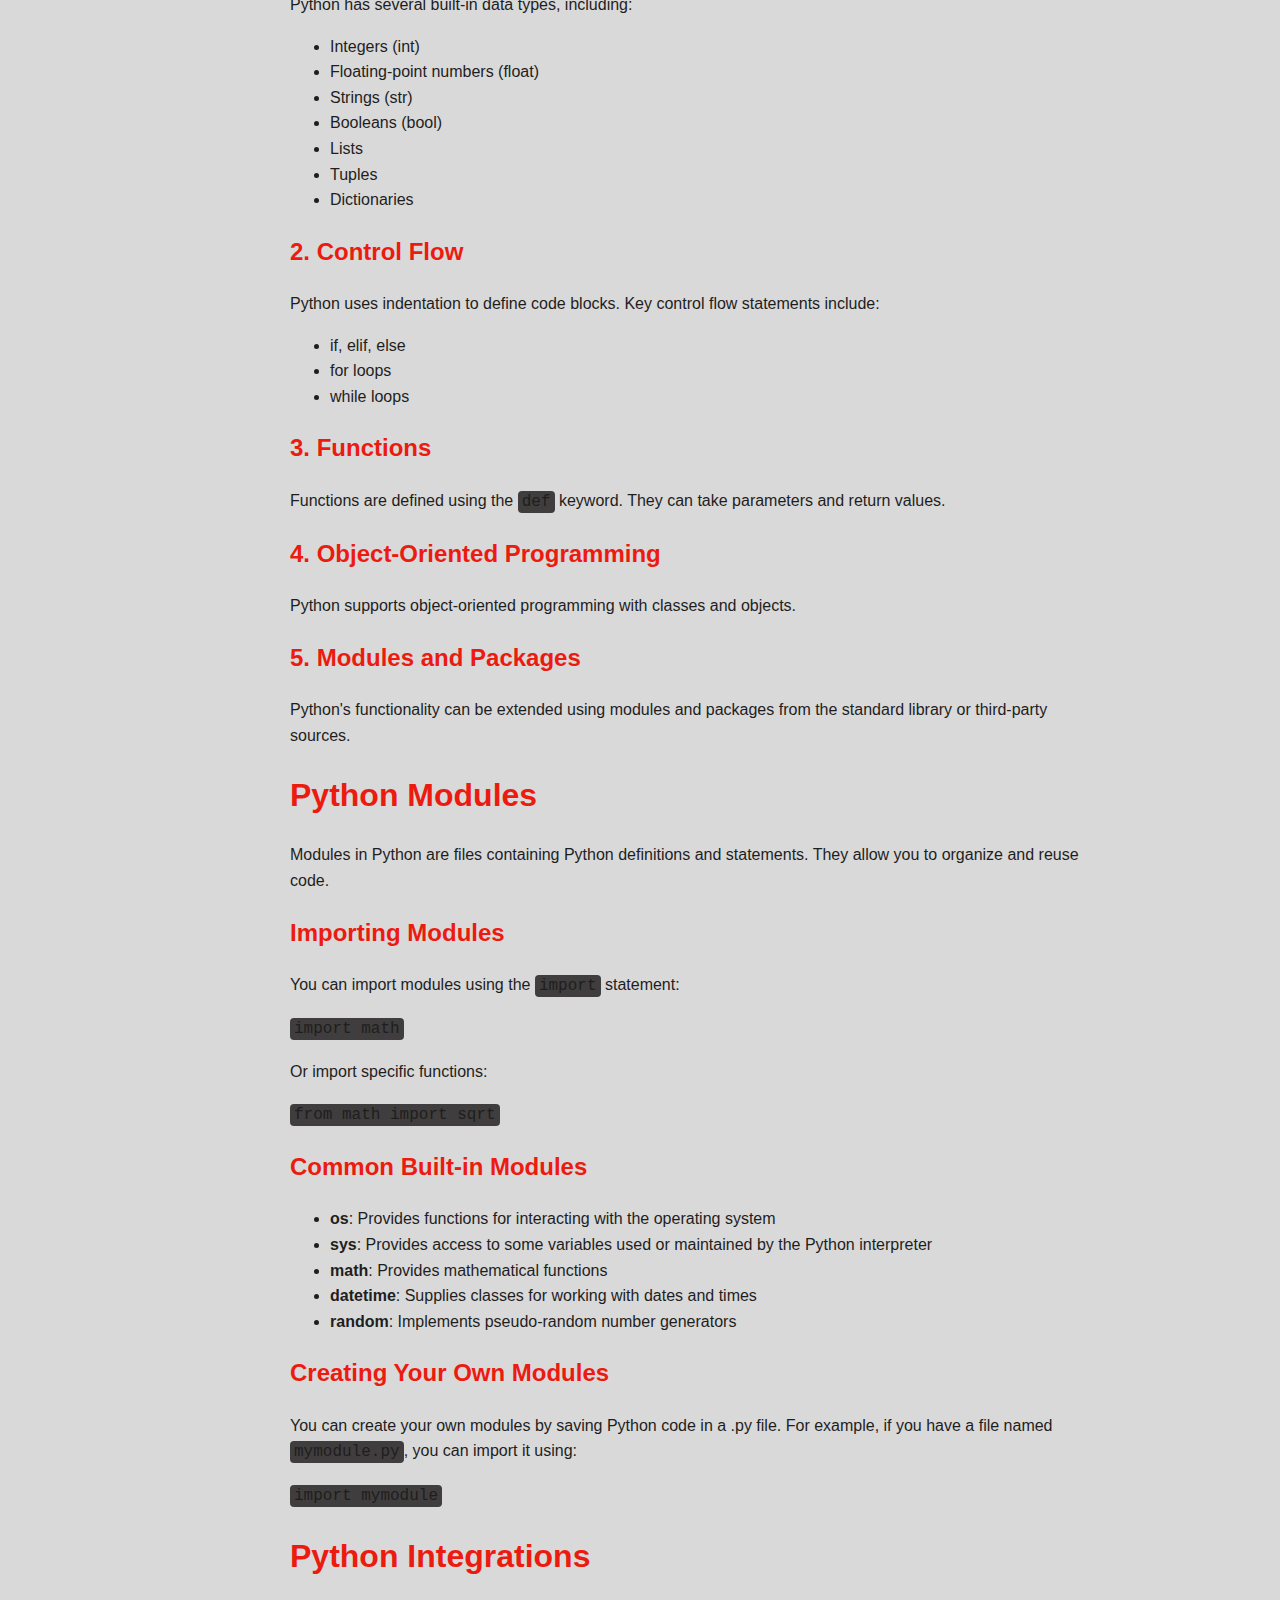
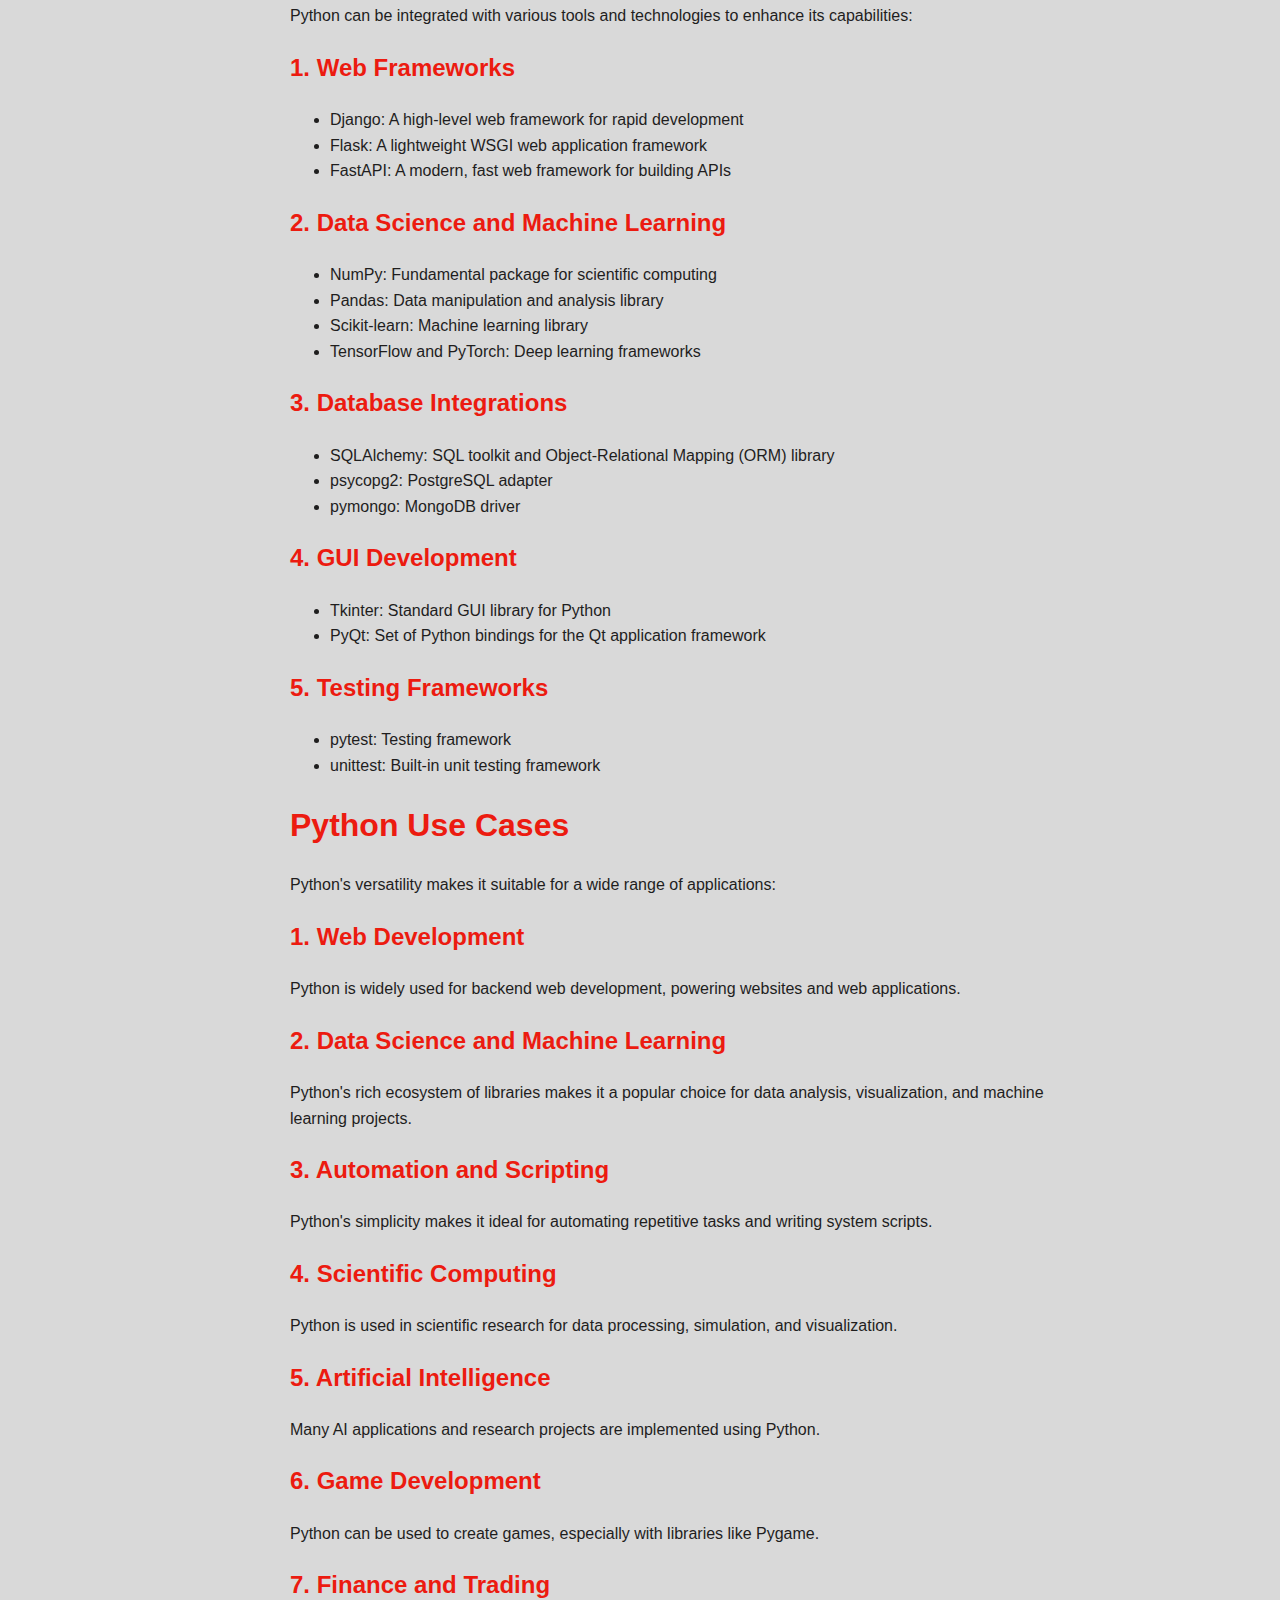
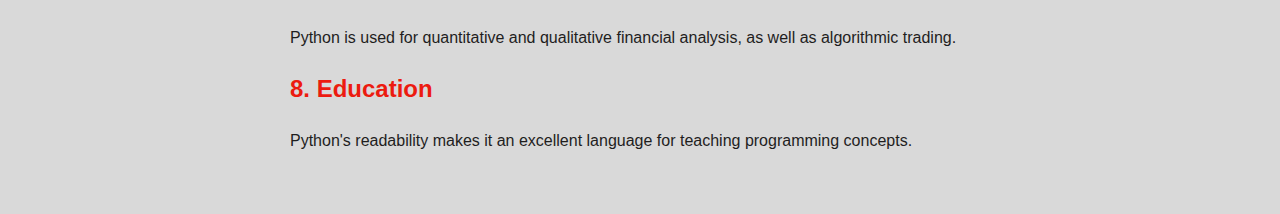
==== commit f1f6f381: "Update doss-docs.html" ====
--- a/doss-docs.html
+++ b/doss-docs.html
@@ -495,11 +495,38 @@
         button:hover {
             background-color: var(--button-hover-color);
         }
-
+        #videoContainer {
+            position: relative;
+            width: 100%;
+            max-width: 640px;
+            margin: 20px auto;
+        }
+        #video, #canvas {
+            width: 100%;
+            border-radius: 8px;
+        }
+        #canvas {
+            position: absolute;
+            top: 0;
+            left: 0;
+        }
+        #controls {
+            display: flex;
+            justify-content: center;
+            gap: 10px;
+            margin-top: 20px;
+        }
 
     </style>
 </head>
 <body>
+
+
+    <script src="https://cdn.jsdelivr.net/npm/@mediapipe/face_mesh"></script>
+    <script src="https://cdn.jsdelivr.net/npm/@mediapipe/hands"></script>
+    <script src="https://cdn.jsdelivr.net/npm/@mediapipe/drawing_utils"></script>
+    <script src="https://cdn.jsdelivr.net/npm/@mediapipe/camera_utils"></script>
+
     <nav class="navbar">
         <a href="#" class="navbar-brand" id="refresh-link">
             <img src="https://media.licdn.com/dms/image/v2/D4E0BAQHrIyFNvHS6Uw/company-logo_200_200/company-logo_200_200/0/1716388167511/doss_in_logo?e=1740009600&v=beta&t=uHuD0vAGPG1gei7bbekzuvDYJOidBKPA684fG6BC-jc" alt="" class="navbar-logo">
@@ -532,7 +559,7 @@
             <li><a href="#" data-page="python">python day 1</a></li>
             <li><a href="#" data-page="python2">python day 2</a></li>
             <li><a href="#" data-page="AWS-storage-gateway">AWS storage gateway</a></li>
-            <li><a href="#" data-page="notes">Notes</a></li>
+            <li><a href="#" data-page="face-hand-detection">face and hand detection</a></li>
         </ul>
     </div>
 
@@ -1047,8 +1074,8 @@
             
             'AWS-storage-gateway': {
                 title: 'AWS-storage-gateway',
-                prev: 'getting-started',
-                next: 'notes',
+                prev: 'python2',
+                next: 'face-hand-detections',
                 content: `
 
                 <h1>Introducing AWS Storage Gateway</h1>
@@ -1101,97 +1128,8 @@
                 <p>The service provides public, Amazon VPC, and FIPS endpoints, allowing you to deploy and connect your gateway to Storage Gateway in a way that aligns with your networking and security preferences. Connections to the service can be made via the public internet or AWS Direct Connect.</p>
                 `
             },
-            'notes': {
-                title: 'Notes',
-                prev: 'AWS-storage-gateway',
-                content: `
-                    <a href="#" class="back-button" data-page="home">Back to Home</a>
-                    <h1>Notes</h1>
-                    <p>Here you can view and open all files stored in your Google Drive.</p>
-                    <div class="notes-container">
-                        <div class="note-item">
-                            <h3>Project Ideas</h3>
-                            <p>Last modified: 2023-05-15</p>
-                        </div>
-                        <div class="note-item">
-                            <h3>Meeting Minutes</h3>
-                            <p>Last modified: 2023-05-14</p>
-                        </div>
-                        <div class="note-item">
-                            <h3>Python Cheat Sheet</h3>
-                            <p>Last modified: 2023-05-13</p>
-                        </div>
-                        <div class="note-item">
-                            <h3>To-Do List</h3>
-                            <p>Last modified: 2023-05-12</p>
-                        </div>
-                    </div>
-                `
-            }
         };
-        pages['notes'] = {
-            title: 'Google Drive',
-            prev: 'use-cases',
-            content: `
-                <a href="#" class="back-button" data-page="home">Back to Home</a>
-                <h1>Google Drive</h1>
-                <div class="drive-container">
-                    <div class="drive-header">
-                        <p>Access and manage your files stored in Google Drive.</p>
-                        <button class="upload-btn">Upload File</button>
-                    </div>
-                    <div class="folder-structure">
-                        <div class="folder">
-                            <div class="folder-name">📁 My Projects</div>
-                            <div class="folder-content">
-                                <div class="folder">
-                                    <div class="folder-name">📁 Python</div>
-                                    <div class="folder-content">
-                                        <div>📄 hello_world.py</div>
-                                        <div>📄 data_analysis.ipynb</div>
-                                    </div>
-                                </div>
-                                <div>📄 project_ideas.txt</div>
-                            </div>
-                        </div>
-                        <div class="folder">
-                            <div class="folder-name">📁 Documents</div>
-                            <div class="folder-content">
-                                <div>📄 resume.pdf</div>
-                                <div>📄 meeting_notes.docx</div>
-                            </div>
-                        </div>
-                    </div>
-                    <div class="file-list">
-                        <div class="file-item">
-                            <div class="file-icon">📄</div>
-                            <div class="file-name">hello_world.py</div>
-                            <div class="file-info">Python • 1 KB</div>
-                        </div>
-                        <div class="file-item">
-                            <div class="file-icon">📊</div>
-                            <div class="file-name">data_analysis.ipynb</div>
-                            <div class="file-info">Jupyter Notebook • 2.5 MB</div>
-                        </div>
-                        <div class="file-item">
-                            <div class="file-icon">📝</div>
-                            <div class="file-name">project_ideas.txt</div>
-                            <div class="file-info">Text • 4 KB</div>
-                        </div>
-                        <div class="file-item">
-                            <div class="file-icon">📄</div>
-                            <div class="file-name">resume.pdf</div>
-                            <div class="file-info">PDF • 500 KB</div>
-                        </div>
-                        <div class="file-item">
-                            <div class="file-icon">📄</div>
-                            <div class="file-name">meeting_notes.docx</div>
-                            <div class="file-info">Word • 250 KB</div>
-                        </div>
-                    </div>
-                </div>
-            `
-        };
+        
 
         function updateContent(page) {
             content.innerHTML = pages[page].content;
@@ -1343,6 +1281,129 @@
             next: 'python',
             content: createArithmeticTable()
         };
+                // Add new page for face and hand detection
+                pages['face-hand-detection'] = {
+            title: 'Face and Hand Detection',
+            prev: 'AWS-storage-gateway',
+            content: `
+                <h1>Face and Hand Detection</h1>
+                <p>This page demonstrates real-time face and hand detection using your camera.</p>
+                <div id="controls">
+                    <button id="startButton">Start Detection</button>
+                    <button id="stopButton" disabled>Stop Detection</button>
+                </div>
+                <div id="videoContainer">
+                    <video id="video" width="640" height="480" autoplay playsinline></video>
+                    <canvas id="canvas" width="640" height="480"></canvas>
+                </div>
+                <h1>hand dectecton method</h1>
+                <img src="https://media.geeksforgeeks.org/wp-content/uploads/20210826010442/handlandmark-300x105.png" alt="AWS Storage Gateway Key Features">
+                <h1>face dectecton method</h1>
+                <img src="https://media.geeksforgeeks.org/wp-content/uploads/20210826010550/facelandmark-300x229.png" alt="AWS Storage Gateway Key Features">
+
+            `
+        };
+
+
+
+        // Face and hand detection functionality
+        function initFaceHandDetection() {
+            const videoElement = document.getElementById('video');
+            const canvasElement = document.getElementById('canvas');
+            const canvasCtx = canvasElement.getContext('2d');
+            const startButton = document.getElementById('startButton');
+            const stopButton = document.getElementById('stopButton');
+
+            let faceMesh, hands, camera;
+
+            function onResults(results) {
+                canvasCtx.save();
+                canvasCtx.clearRect(0, 0, canvasElement.width, canvasElement.height);
+                canvasCtx.drawImage(results.image, 0, 0, canvasElement.width, canvasElement.height);
+
+                if (results.multiFaceLandmarks) {
+                    for (const landmarks of results.multiFaceLandmarks) {
+                        drawConnectors(canvasCtx, landmarks, FACEMESH_TESSELATION, { color: '#C0C0C070', lineWidth: 1 });
+                        drawConnectors(canvasCtx, landmarks, FACEMESH_RIGHT_EYE, { color: '#FF3030' });
+                        drawConnectors(canvasCtx, landmarks, FACEMESH_RIGHT_EYEBROW, { color: '#FF3030' });
+                        drawConnectors(canvasCtx, landmarks, FACEMESH_LEFT_EYE, { color: '#30FF30' });
+                        drawConnectors(canvasCtx, landmarks, FACEMESH_LEFT_EYEBROW, { color: '#30FF30' });
+                        drawConnectors(canvasCtx, landmarks, FACEMESH_FACE_OVAL, { color: '#E0E0E0' });
+                        drawConnectors(canvasCtx, landmarks, FACEMESH_LIPS, { color: '#E0E0E0' });
+                    }
+                }
+
+                if (results.multiHandLandmarks) {
+                    for (const landmarks of results.multiHandLandmarks) {
+                        drawConnectors(canvasCtx, landmarks, HAND_CONNECTIONS, { color: '#00FF00', lineWidth: 5 });
+                        drawLandmarks(canvasCtx, landmarks, { color: '#FF0000', lineWidth: 2 });
+                    }
+                }
+
+                canvasCtx.restore();
+            }
+
+            function startDetection() {
+                faceMesh = new FaceMesh({
+                    locateFile: (file) => `https://cdn.jsdelivr.net/npm/@mediapipe/face_mesh/${file}`
+                });
+                faceMesh.setOptions({
+                    maxNumFaces: 1,
+                    refineLandmarks: true,
+                    minDetectionConfidence: 0.5,
+                    minTrackingConfidence: 0.5
+                });
+                faceMesh.onResults(onResults);
+
+                hands = new Hands({
+                    locateFile: (file) => `https://cdn.jsdelivr.net/npm/@mediapipe/hands/${file}`
+                });
+                hands.setOptions({
+                    maxNumHands: 2,
+                    modelComplexity: 1,
+                    minDetectionConfidence: 0.5,
+                    minTrackingConfidence: 0.5
+                });
+                hands.onResults(onResults);
+
+                camera = new Camera(videoElement, {
+                    onFrame: async () => {
+                        await faceMesh.send({image: videoElement});
+                        await hands.send({image: videoElement});
+                    },
+                    width: 640,
+                    height: 480
+                });
+                camera.start();
+
+                startButton.disabled = true;
+                stopButton.disabled = false;
+            }
+
+            function stopDetection() {
+                if (camera) {
+                    camera.stop();
+                }
+                if (videoElement.srcObject) {
+                    videoElement.srcObject.getTracks().forEach(track => track.stop());
+                }
+                canvasCtx.clearRect(0, 0, canvasElement.width, canvasElement.height);
+                startButton.disabled = false;
+                stopButton.disabled = true;
+            }
+
+            startButton.addEventListener('click', startDetection);
+            stopButton.addEventListener('click', stopDetection);
+        }
+
+        // Modify the updateContent function to initialize face and hand detection
+        const originalUpdateContent = updateContent;
+        updateContent = function(page) {
+            originalUpdateContent(page);
+            if (page === 'face-hand-detection') {
+                setTimeout(initFaceHandDetection, 0);
+            }
+        };
     </script>
     
 </body>
